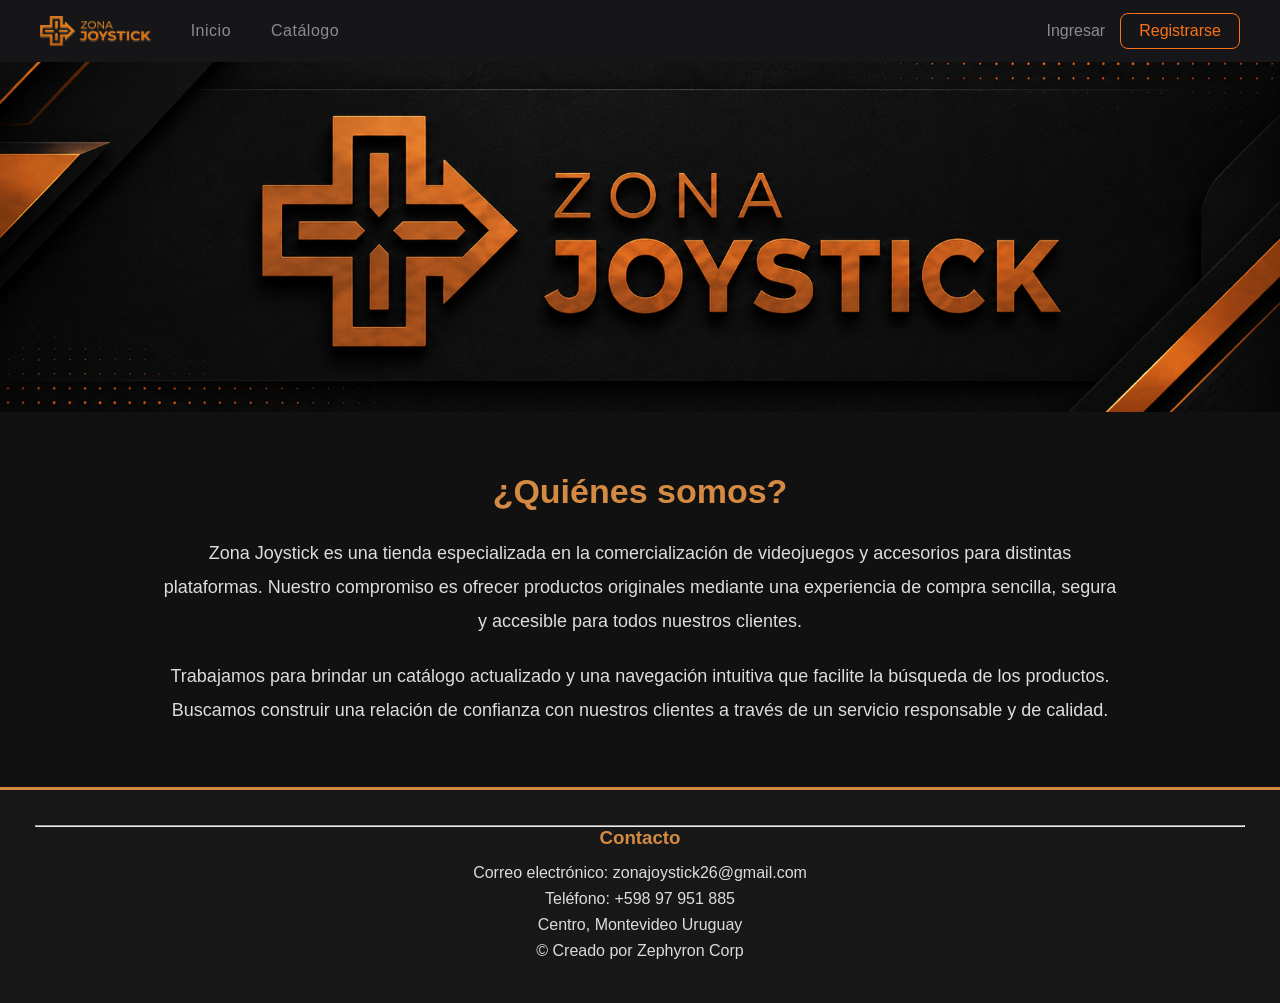
==== index.html @ a57e8e2e "Proyecto de Egreso" ====
﻿<!--
Autor: Dante La Banca
Última actualización: 9/07/2026
-->

<!DOCTYPE html>
<html lang="es">

<head>
    <meta charset="UTF-8">
    <meta name="viewport" content="width=device-width, initial-scale=1.0">
    <title>Zona Joystick</title>
    <link rel="stylesheet" href="css/style.css">
    <link rel="icon" href="assets/favicon.ico" type="image/x-icon" sizes="512x512">
</head>

<body>
    <!-- Header con logo y barra de navegación. -->
    <header>
        <div class="header-izquierda">
            <img src="assets/Logo completo.png" alt="Logo empresa" class="logo">

            <nav class="menu">
                <a href="index.html">Inicio</a>
                <a href="Catalogo.html">Catálogo</a>
            </nav>
        </div>
        <!-- Más adelante se agregará el carrito -->
        <div class="header-derecha">
            <a href="login.html" class="login">Ingresar</a>
            <a href="register.html" class="register">Registrarse</a>
        </div>
    </header>

    <!-- Principal -->
    <main>
        <section class="banner">
            <img src="assets/banner.png" alt="Banner Principal" width="1300" height="200"
                class="banner">
        </section>
        <section class="quienes-somos">
            <h2>¿Quiénes somos?</h2>
            <p>
                Zona Joystick es una tienda especializada en la comercialización
                de videojuegos y accesorios para distintas plataformas.
                Nuestro compromiso es ofrecer productos originales mediante
                una experiencia de compra sencilla, segura y accesible para
                todos nuestros clientes.
            </p>
            <p>
                Trabajamos para brindar un catálogo actualizado y una
                navegación intuitiva que facilite la búsqueda de los productos.
                Buscamos construir una relación de confianza con nuestros
                clientes a través de un servicio responsable y de calidad.
            </p>
        </section>
    </main>

    <!-- Pie de página -->

    <footer>
        <hr>
        <h3>Contacto</h3>
        <p>
            Correo electrónico: zonajoystick26@gmail.com
        </p>
        <p>
            Teléfono: +598 97 951 885
        </p>
        <p>
            Centro, Montevideo Uruguay
        </p>
        <p>
            &copy; Creado por Zephyron Corp
        </p>
    </footer>
</body>

</html>
---- css/style.css ----
﻿/*
Autor: Dante La Banca
Última actualización: 9/07/2026
*/

/* Reset */

*{
    margin: 0;
    padding: 0;
    box-sizing: border-box;
}

body{
    font-family: Arial, sans-serif;
    background: #111111;
    color: #f5f5f5;
}

/* Encabezado */

header {
    padding: 12px 40px;
    display:flex;
    justify-content: space-between;
    align-items: center;
    background-color: #161618;
    color: white;
}

.header-izquierda {
    display: flex;
    align-items: center;
    gap: 30px;
}

.logo {
    height: 30px;
}

.menu{
    display: flex;
    gap: 20px;
}

.menu a{
    text-decoration: none;
    color: #8a8a96;
    letter-spacing: 0.5px;
    transition: color 0.3s ease;
    font-weight: normal;
    padding: 10px;
}

.menu a:hover{
    color: #f0ede8;
}

.header-derecha{
    display: flex;
    align-items: center;
    gap: 15px;
}

.login{
    text-decoration: none;
    color: #8a8a96;
    transition: color .3s ease;
}

.login:hover{
    color: #f0ede8;
}

.register{
    text-decoration: none;
    color: #f97316;
    border: 1px solid #f97316;
    padding: 8px 18px;
    border-radius: 8px;
    transition:color .3s ease, background-color .3s ease, border-color .3s ease;
}

.register:hover{
    background-color: #f97316;
    color: #161618;
}

/* Banner */

.banner img{

    width:100%;

    height:350px;

    object-fit:cover;

    display:block;

}

/* Quiénes somos */

.quienes-somos{

    width:75%;

    margin:60px auto;

    text-align:center;

}

.quienes-somos h2{

    color:#d48a42;

    margin-bottom:25px;

    font-size:34px;

}

.quienes-somos p{

    line-height:1.9;

    font-size:18px;

    margin-bottom:20px;

    color:#dddddd;

}

/* Pie de página */

footer{

    background:#181818;

    text-align:center;

    padding:35px;

    border-top:3px solid #d48a42;

}

footer h3{

    color:#d48a42;

    margin-bottom:15px;

}

footer p{

    margin:8px;

    color:#dcdcdc;

}
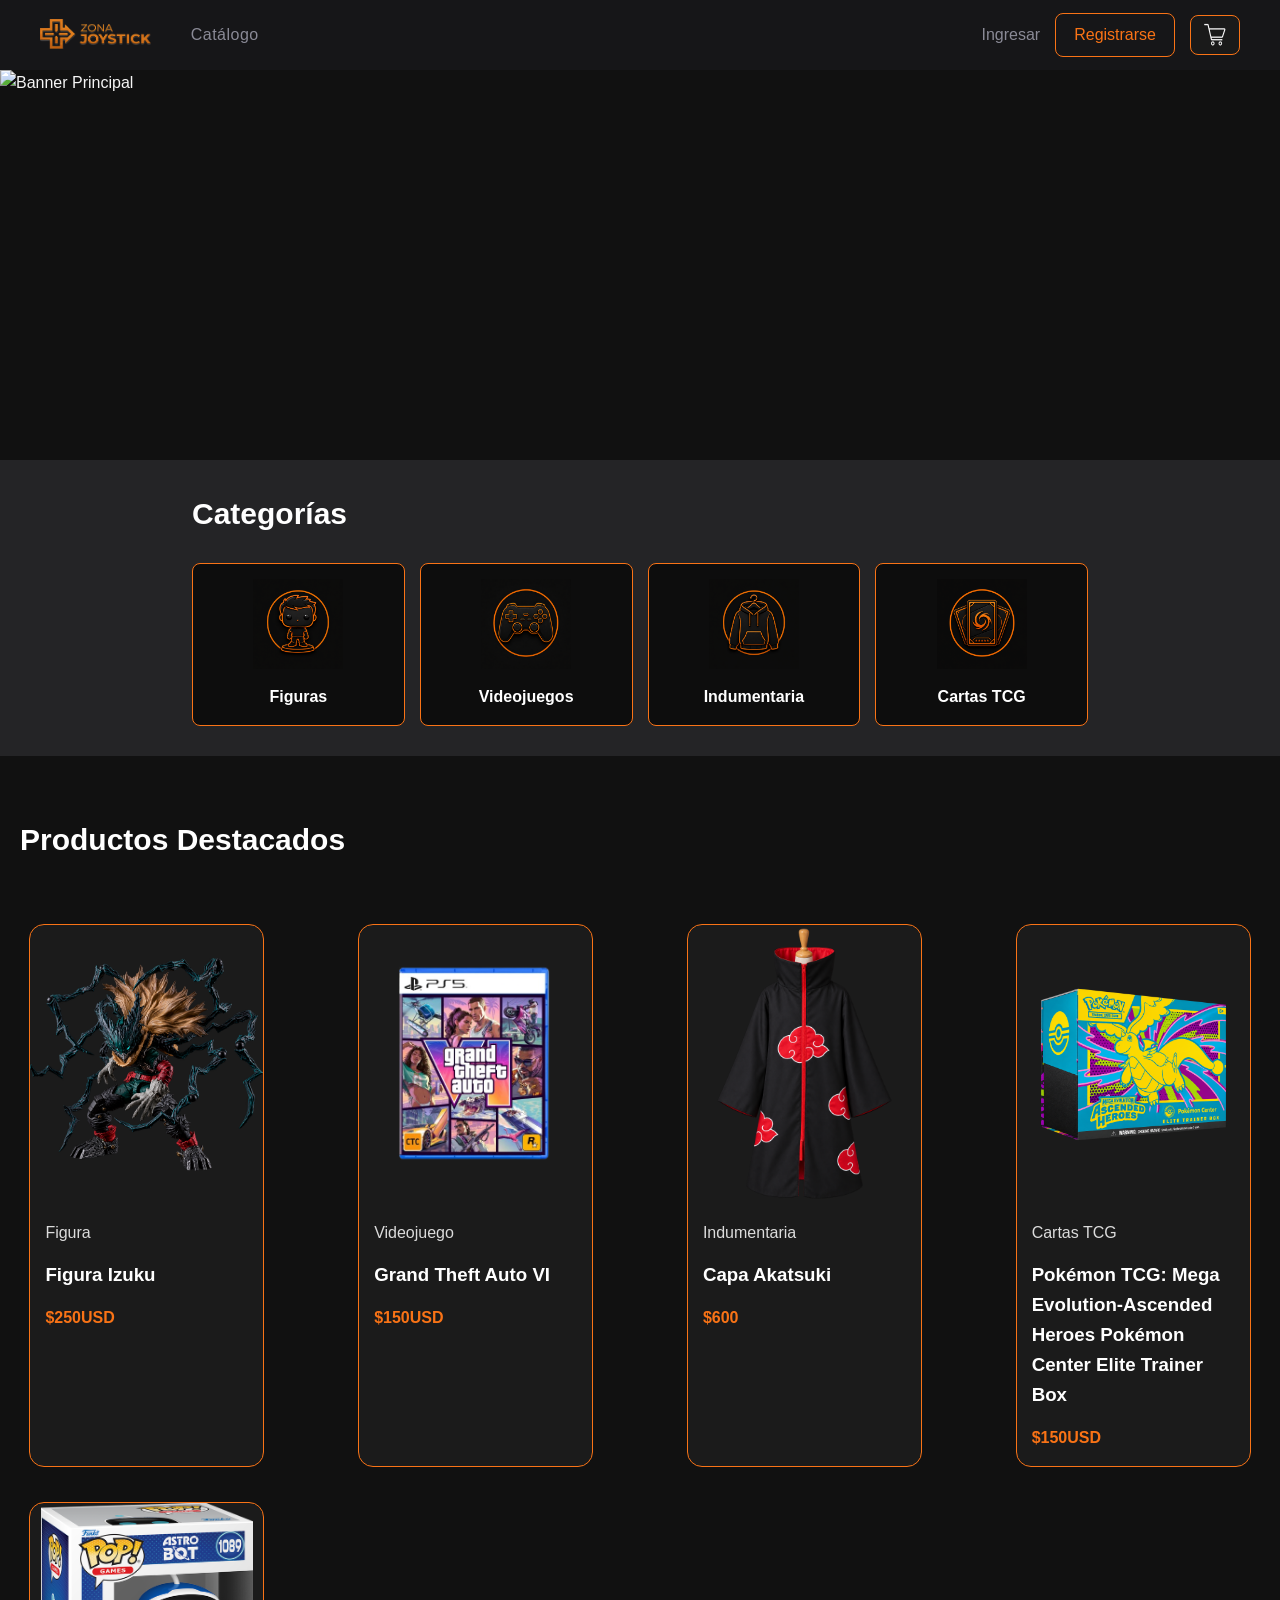
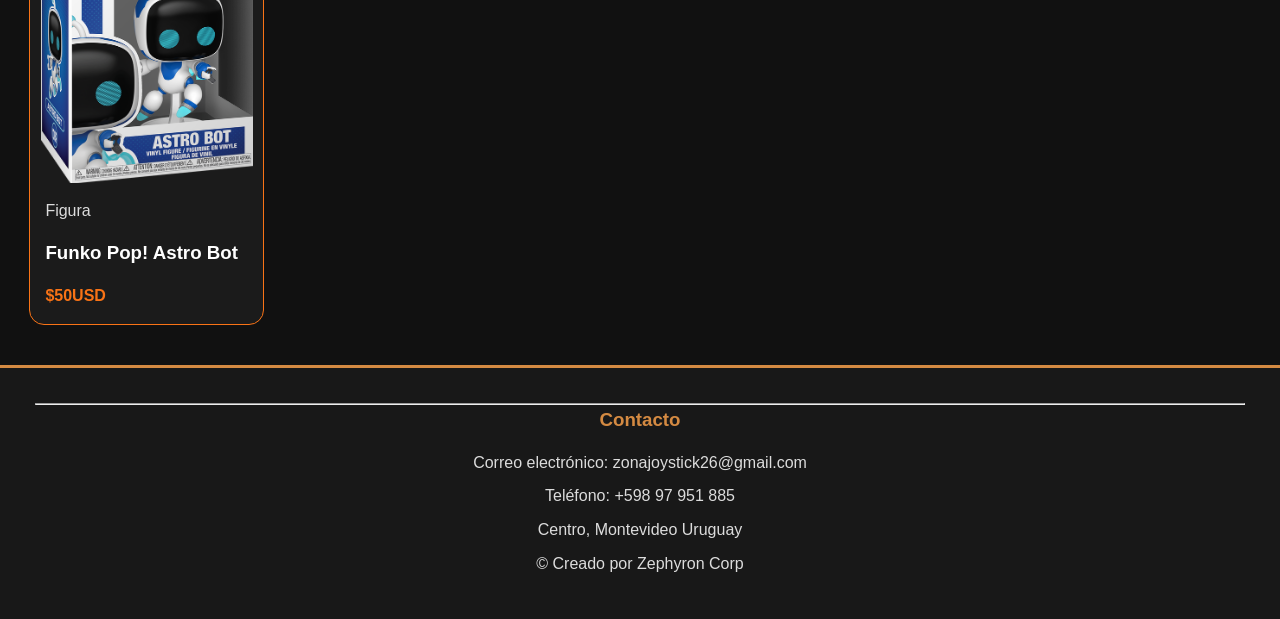
==== commit e61af888: "Correccion primer entrega" ====
--- a/index.html
+++ b/index.html
@@ -1,79 +1,122 @@
-﻿<!--
-Autor: Dante La Banca
-Última actualización: 9/07/2026
--->
-
-<!DOCTYPE html>
-<html lang="es">
-
-<head>
-    <meta charset="UTF-8">
-    <meta name="viewport" content="width=device-width, initial-scale=1.0">
-    <title>Zona Joystick</title>
-    <link rel="stylesheet" href="css/style.css">
-    <link rel="icon" href="assets/favicon.ico" type="image/x-icon" sizes="512x512">
-</head>
-
-<body>
-    <!-- Header con logo y barra de navegación. -->
-    <header>
-        <div class="header-izquierda">
-            <img src="assets/Logo completo.png" alt="Logo empresa" class="logo">
-
-            <nav class="menu">
-                <a href="index.html">Inicio</a>
-                <a href="Catalogo.html">Catálogo</a>
-            </nav>
-        </div>
-        <!-- Más adelante se agregará el carrito -->
-        <div class="header-derecha">
-            <a href="login.html" class="login">Ingresar</a>
-            <a href="register.html" class="register">Registrarse</a>
-        </div>
-    </header>
-
-    <!-- Principal -->
-    <main>
-        <section class="banner">
-            <img src="assets/banner.png" alt="Banner Principal" width="1300" height="200"
-                class="banner">
-        </section>
-        <section class="quienes-somos">
-            <h2>¿Quiénes somos?</h2>
-            <p>
-                Zona Joystick es una tienda especializada en la comercialización
-                de videojuegos y accesorios para distintas plataformas.
-                Nuestro compromiso es ofrecer productos originales mediante
-                una experiencia de compra sencilla, segura y accesible para
-                todos nuestros clientes.
-            </p>
-            <p>
-                Trabajamos para brindar un catálogo actualizado y una
-                navegación intuitiva que facilite la búsqueda de los productos.
-                Buscamos construir una relación de confianza con nuestros
-                clientes a través de un servicio responsable y de calidad.
-            </p>
-        </section>
-    </main>
-
-    <!-- Pie de página -->
-
-    <footer>
-        <hr>
-        <h3>Contacto</h3>
-        <p>
-            Correo electrónico: zonajoystick26@gmail.com
-        </p>
-        <p>
-            Teléfono: +598 97 951 885
-        </p>
-        <p>
-            Centro, Montevideo Uruguay
-        </p>
-        <p>
-            &copy; Creado por Zephyron Corp
-        </p>
-    </footer>
-</body>
-
-</html>
+﻿<!--
+Autor: Dante La Banca
+Ultima actualizacion: 29/08/2026
+-->
+
+<!DOCTYPE html>
+<html lang="es">
+
+<head>
+    <meta charset="UTF-8">
+    <meta name="viewport" content="width=device-width, initial-scale=1.0">
+    <title>Zona Joystick</title>
+    <link rel="stylesheet" href="css/style.css">
+    <link rel="icon" href="assets/favicon.ico" type="image/x-icon" sizes="512x512">
+</head>
+
+<body>
+    <!-- Header con logo y barra de navegación. -->
+    <header>
+        <div class="header-izquierda">
+            <a href="index.html"><img src="assets/Logo completo.png" alt="Logo empresa" class="logo"></a>
+
+            <nav class="menu">
+                <a href="Catalogo.html">Catálogo</a>
+            </nav>
+        </div>
+        <div class="header-derecha">
+            <a href="login.html" class="login">Ingresar</a>
+            <a href="register.html" class="register">Registrarse</a>
+            <a href="carrito.html" target="_blank"><img src="assets/Carrito-De-Compras.png" alt="Carrito de compras" class="carrito"></a>
+        </div>
+    </header>
+
+    <!-- Principal -->
+    <main>
+        <section class="banner">
+            <img src="assets/Banner.png" alt="Banner Principal" width="1300" height="200"
+                class="banner">
+        </section>
+        <section class="catalogo">
+            <h2>Categorías</h2>
+            <div class="categorias">
+                <div class="categoria">
+                    <a href="Catalogo.html#figuras"><img src="assets/Logo-Catalogo-Figuras.png" alt="Figuras"></a>
+                    <p>Figuras</p>
+                </div>
+                <div class="categoria">
+                    <a href="Catalogo.html#juegos"><img src="assets/Logo-Catalogo-Videojuegos.png" alt="Juegos"></a>
+                    <p>Videojuegos</p>
+                </div>
+                <div class="categoria">
+                    <a href="Catalogo.html#indumentaria"><img src="assets/Logo-Catalogo-Indumentaria.png" alt="Indumentaria"></a>
+                    <p>Indumentaria</p>
+                </div>
+                <div class="categoria">
+                    <a href="Catalogo.html#cartas-tcg"><img src="assets/Logo-Catalogo-Tcg.png" alt="Cartas TCG"></a>
+                    <p>Cartas TCG</p>
+                </div>
+            </div>
+        </section>
+        <section class="productos">
+            <h2>Productos Destacados</h2>
+            <div class="productos-destacados">
+                <div class="card">
+                    <img src="assets/Figura-Izuku.jpg" alt="Figura Izuku">
+                    <p>Figura</p>
+                    <h3>Figura Izuku</h3>
+                    <p class = "precio">$250USD</p>
+                </div>
+                <div class="card">
+                    <img src="assets/GTAVI.png" alt="Juego fisico Grand Theft Auto VI">
+                    <p>Videojuego</p>
+                    <h3>Grand Theft Auto VI</h3>
+                    <p class = "precio">$150USD</p>
+                </div>
+                <div class="card">
+                    <img src="assets/Capa-Akatsuki.jpg" alt="Capa akatsuki">
+                    <p>Indumentaria</p>
+                    <h3>Capa Akatsuki</h3>
+                    <p class = "precio">$600</p>
+                </div>
+                
+                <div class="card">
+                    <img src="assets/Pokemon-Trainer-Box.jpg" alt="Pokémon TCG: Mega Evolution-Ascended Heroes Pokémon Center Elite Trainer Box">
+                    <p>Cartas TCG</p>
+                    <h3>Pokémon TCG: Mega Evolution-Ascended Heroes Pokémon Center Elite Trainer Box</h3>
+                    <p class = "precio">$150USD</p>
+                </div>
+                
+                <div class="card">
+                    <a href="unProducto.html">
+                    <img src="assets/AstroBotFunko.png" alt="Figura Sakura">
+                    </a>
+                    <p>Figura</p>
+                    <a href="unProducto.html"><h3>Funko Pop! Astro Bot</h3></a>
+                    <p class = "precio">$50USD</p>
+                </div>
+            </div>
+        </section>
+    </main>
+
+    <!-- Pie de página -->
+
+    <footer>
+        <hr>
+        <h3>Contacto</h3>
+        <p>
+            Correo electrónico: zonajoystick26@gmail.com
+        </p>
+        <p>
+            Teléfono: +598 97 951 885
+        </p>
+        <p>
+            Centro, Montevideo Uruguay
+        </p>
+        <p>
+            &copy; Creado por Zephyron Corp
+        </p>
+    </footer>
+</body>
+
+</html>
--- a/css/style.css
+++ b/css/style.css
@@ -1,168 +1,348 @@
-﻿/*
-Autor: Dante La Banca
-Última actualización: 9/07/2026
-*/
-
-/* Reset */
-
-*{
-    margin: 0;
-    padding: 0;
-    box-sizing: border-box;
-}
-
-body{
-    font-family: Arial, sans-serif;
-    background: #111111;
-    color: #f5f5f5;
-}
-
-/* Encabezado */
-
-header {
-    padding: 12px 40px;
-    display:flex;
-    justify-content: space-between;
-    align-items: center;
-    background-color: #161618;
-    color: white;
-}
-
-.header-izquierda {
-    display: flex;
-    align-items: center;
-    gap: 30px;
-}
-
-.logo {
-    height: 30px;
-}
-
-.menu{
-    display: flex;
-    gap: 20px;
-}
-
-.menu a{
-    text-decoration: none;
-    color: #8a8a96;
-    letter-spacing: 0.5px;
-    transition: color 0.3s ease;
-    font-weight: normal;
-    padding: 10px;
-}
-
-.menu a:hover{
-    color: #f0ede8;
-}
-
-.header-derecha{
-    display: flex;
-    align-items: center;
-    gap: 15px;
-}
-
-.login{
-    text-decoration: none;
-    color: #8a8a96;
-    transition: color .3s ease;
-}
-
-.login:hover{
-    color: #f0ede8;
-}
-
-.register{
-    text-decoration: none;
-    color: #f97316;
-    border: 1px solid #f97316;
-    padding: 8px 18px;
-    border-radius: 8px;
-    transition:color .3s ease, background-color .3s ease, border-color .3s ease;
-}
-
-.register:hover{
-    background-color: #f97316;
-    color: #161618;
-}
-
-/* Banner */
-
-.banner img{
-
-    width:100%;
-
-    height:350px;
-
-    object-fit:cover;
-
-    display:block;
-
-}
-
-/* Quiénes somos */
-
-.quienes-somos{
-
-    width:75%;
-
-    margin:60px auto;
-
-    text-align:center;
-
-}
-
-.quienes-somos h2{
-
-    color:#d48a42;
-
-    margin-bottom:25px;
-
-    font-size:34px;
-
-}
-
-.quienes-somos p{
-
-    line-height:1.9;
-
-    font-size:18px;
-
-    margin-bottom:20px;
-
-    color:#dddddd;
-
-}
-
-/* Pie de página */
-
-footer{
-
-    background:#181818;
-
-    text-align:center;
-
-    padding:35px;
-
-    border-top:3px solid #d48a42;
-
-}
-
-footer h3{
-
-    color:#d48a42;
-
-    margin-bottom:15px;
-
-}
-
-footer p{
-
-    margin:8px;
-
-    color:#dcdcdc;
-
-}
-
-
-
+﻿/*
+Autor: Dante La Banca
+Ultima actualizacion: 30/08/2026
+*/
+
+/* Reset */
+
+*{
+    margin: 0;
+    padding: 0;
+    box-sizing: border-box;
+}
+
+body{
+    font-family: Arial, sans-serif;
+    background: #111111;
+    color: #f5f5f5;
+    line-height: 1.6;
+}
+
+/* Encabezado */
+
+header {
+    padding: 12px 40px;
+    display:flex;
+    justify-content: space-between;
+    align-items: center;
+    background-color: #161618;
+    color: white;
+    position: sticky;
+    top: 0;
+    z-index: 1000; /*Se agregó z-index para que el header esté siempre visible */
+}
+
+.header-izquierda {
+    display: flex;
+    align-items: center;
+    gap: 30px;
+}
+
+.logo {
+    height: 30px;
+    position: relative;
+    top: 3px; /*Indica cuánto querés desplazar el elemento desde arriba*/
+}
+
+.menu{
+    display: flex;
+    gap: 20px;
+}
+
+.menu a{
+    text-decoration: none;
+    color: #8a8a96;
+    letter-spacing: 0.5px;
+    transition: color 0.3s ease;
+    font-weight: normal;
+    padding: 10px;
+}
+
+.menu a:hover{
+    color: #f0ede8;
+}
+
+.header-derecha{
+    display: flex;
+    align-items: center;
+    gap: 15px;
+}
+.header-derecha img{
+    display: block;
+    background-color: rgb(26, 26, 26);
+    width: 50px;
+    height: 40px;
+    transition: transform 0.3s ease;
+    border: 1px solid #f97316;
+    border-radius: 8px;
+}
+
+.header-derecha img:hover{
+    background-color: #f97316;
+}
+
+.login{
+    text-decoration: none;
+    color: #8a8a96;
+    transition: color .3s ease;
+}
+
+.login:hover{
+    color: #f0ede8;
+}
+
+.register{
+    text-decoration: none;
+    color: #f97316;
+    border: 1px solid #f97316;
+    padding: 8px 18px;
+    border-radius: 8px;
+    transition:color .3s ease, background-color .3s ease, border-color .3s ease;
+}
+
+.register:hover{
+    background-color: #f97316;
+    color: #161618;
+}
+
+/* Banner */
+
+.banner img{
+    width: 100%;
+    height: 350px;
+    object-fit: cover;
+    object-position: center 40%;
+    display: block;
+}
+
+/*Categorías*/
+.catalogo{
+    width:100%;
+    margin:40px auto;
+    background-color:#242426;
+    padding:30px 0;
+}
+
+.catalogo h2{
+    width:70%;
+    margin:0 auto 25px;
+    color:white;
+    font-size:30px;
+}
+
+.categorias{
+    width:70%;
+    margin:0 auto;
+    display:grid;
+    grid-template-columns:repeat(4, 1fr);
+    gap:15px;
+}
+
+.categoria{
+    border:1px solid #f97316;
+    border-radius:8px;
+    background-color:#0D0D0D;
+    text-align:center;
+    padding:15px 10px;
+}
+
+.categoria p{
+    color:white;
+    margin:8px 0 0;
+    font-weight:bold;
+}
+
+.categoria img{
+    width:90px;
+    height:90px;
+    object-fit:contain;/*Para que la imagen se ajuste completamente dentro del contenedor*/
+}
+
+
+/* Productos destacados */
+.productos{
+    width:100%;
+    margin:40px auto;
+}
+.productos h2{
+    margin: 40px auto;
+    padding:20px;
+    color:white;
+    margin-bottom:30px;
+    font-size: 30px;
+}
+.productos-destacados{
+    width: 100%;
+    margin: 40px auto;
+    display: grid;
+    grid-template-columns: repeat(auto-fit, minmax(260px, 1fr));
+    gap: 35px;
+    justify-items: center;
+}
+.card{
+    background:#1b1b1b;
+    border:1px solid #f97316;
+    width:80%;
+    border-radius:15px;
+    overflow:hidden;
+    transition:.35s;
+}
+.card img{
+    width:100%;
+    height:280px;
+    object-fit:contain;/*Para que la imagen se ajuste completamente dentro del contenedor*/
+    display:block;
+}
+.card h3{
+    color:white;
+    margin:15px;
+}
+.card p{
+    color:#dcdcdc;
+    margin:15px;
+}
+.card .precio{
+    color:#f97316;
+    font-weight: bold;
+}
+/* Enlace dentro de la tarjeta */
+.card a{
+    text-decoration:none;
+    color:white;
+}
+.card button{
+    margin:20px;
+    width:85%;
+    padding:12px;
+    border:none;
+    border-radius:8px;
+    background:#ff7300;
+    color:white;
+    cursor:pointer;
+    font-weight:bold;
+    transition:.3s;
+}
+/* Pie de página */
+
+footer{
+
+    background:#181818;
+
+    text-align:center;
+
+    padding:35px;
+
+    border-top:3px solid #d48a42;
+
+}
+
+footer h3{
+
+    color:#d48a42;
+
+    margin-bottom:15px;
+
+}
+
+footer p{
+
+    margin:8px;
+
+    color:#dcdcdc;
+
+}
+/*Responsive*/
+
+/* Tablet */
+@media (max-width: 1024px){
+
+    header{
+        padding:12px 20px;
+    }
+
+    .menu{
+        gap:10px;
+    }
+
+    .categorias{
+        width:85%;
+        grid-template-columns:repeat(2, 1fr);
+    }
+
+    .productos-destacados{
+        grid-template-columns:repeat(2, 1fr);
+    }
+
+    .card{
+        width:90%;
+    }
+}
+
+/* Celular */
+@media (max-width: 768px){
+
+    header{
+        flex-direction:column;
+        gap:15px;
+        padding:20px;
+    }
+
+    .header-izquierda{
+        flex-direction:column;
+        gap:10px;
+    }
+
+    .header-derecha{
+        justify-content:center;
+    }
+
+    .menu{
+        width:100%;
+        justify-content:center;
+        gap:10px;
+    }
+
+    .banner img{
+        height:250px;
+    }
+
+    .catalogo h2{
+        width:90%;
+        font-size:25px;
+    }
+
+    .categorias{
+        width:90%;
+        grid-template-columns:repeat(2, 1fr);
+        gap:10px;
+    }
+
+    .categoria{
+        padding:10px;
+    }
+
+    .categoria img{
+        width:70px;
+        height:70px;
+    }
+
+    .productos h2{
+        font-size:25px;
+        text-align:center;
+    }
+
+    .productos-destacados{
+        grid-template-columns:1fr;
+        gap:20px;
+    }
+
+    .card{
+        width:90%;
+    }
+
+    .card img{
+        height:250px;
+    }
+}
+
+
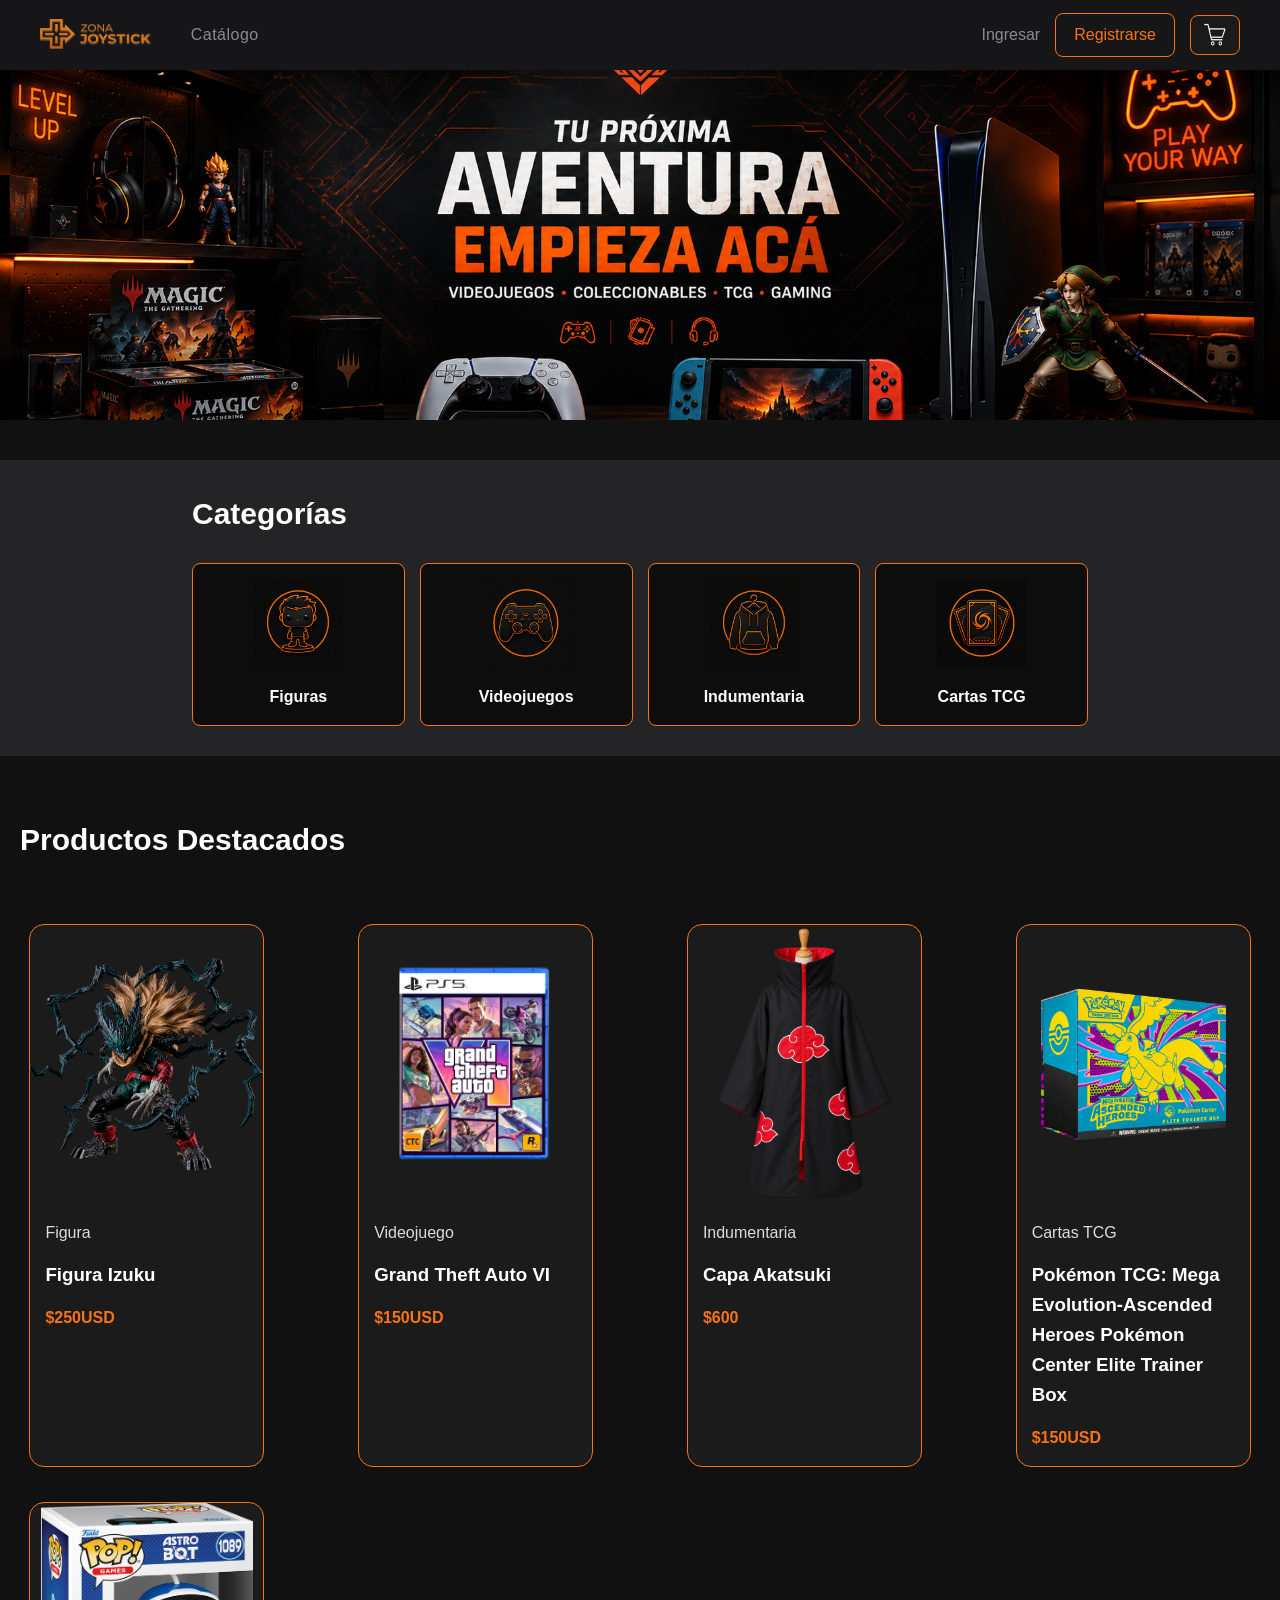
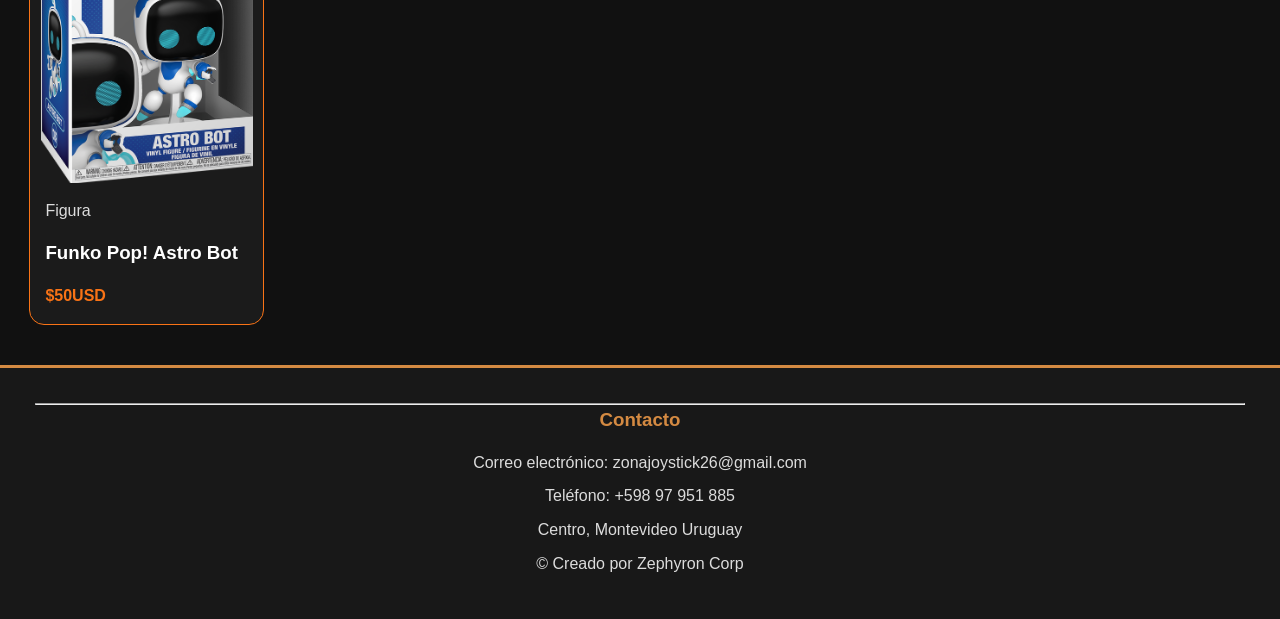
==== commit 129396c6: "Catalogo integrado con la base de datos y cambio de los enlaces." ====
--- a/index.html
+++ b/index.html
@@ -21,7 +21,7 @@
             <a href="index.html"><img src="assets/Logo completo.png" alt="Logo empresa" class="logo"></a>
 
             <nav class="menu">
-                <a href="Catalogo.html">Catálogo</a>
+                <a href="Catalogo.php">Catálogo</a>
             </nav>
         </div>
         <div class="header-derecha">
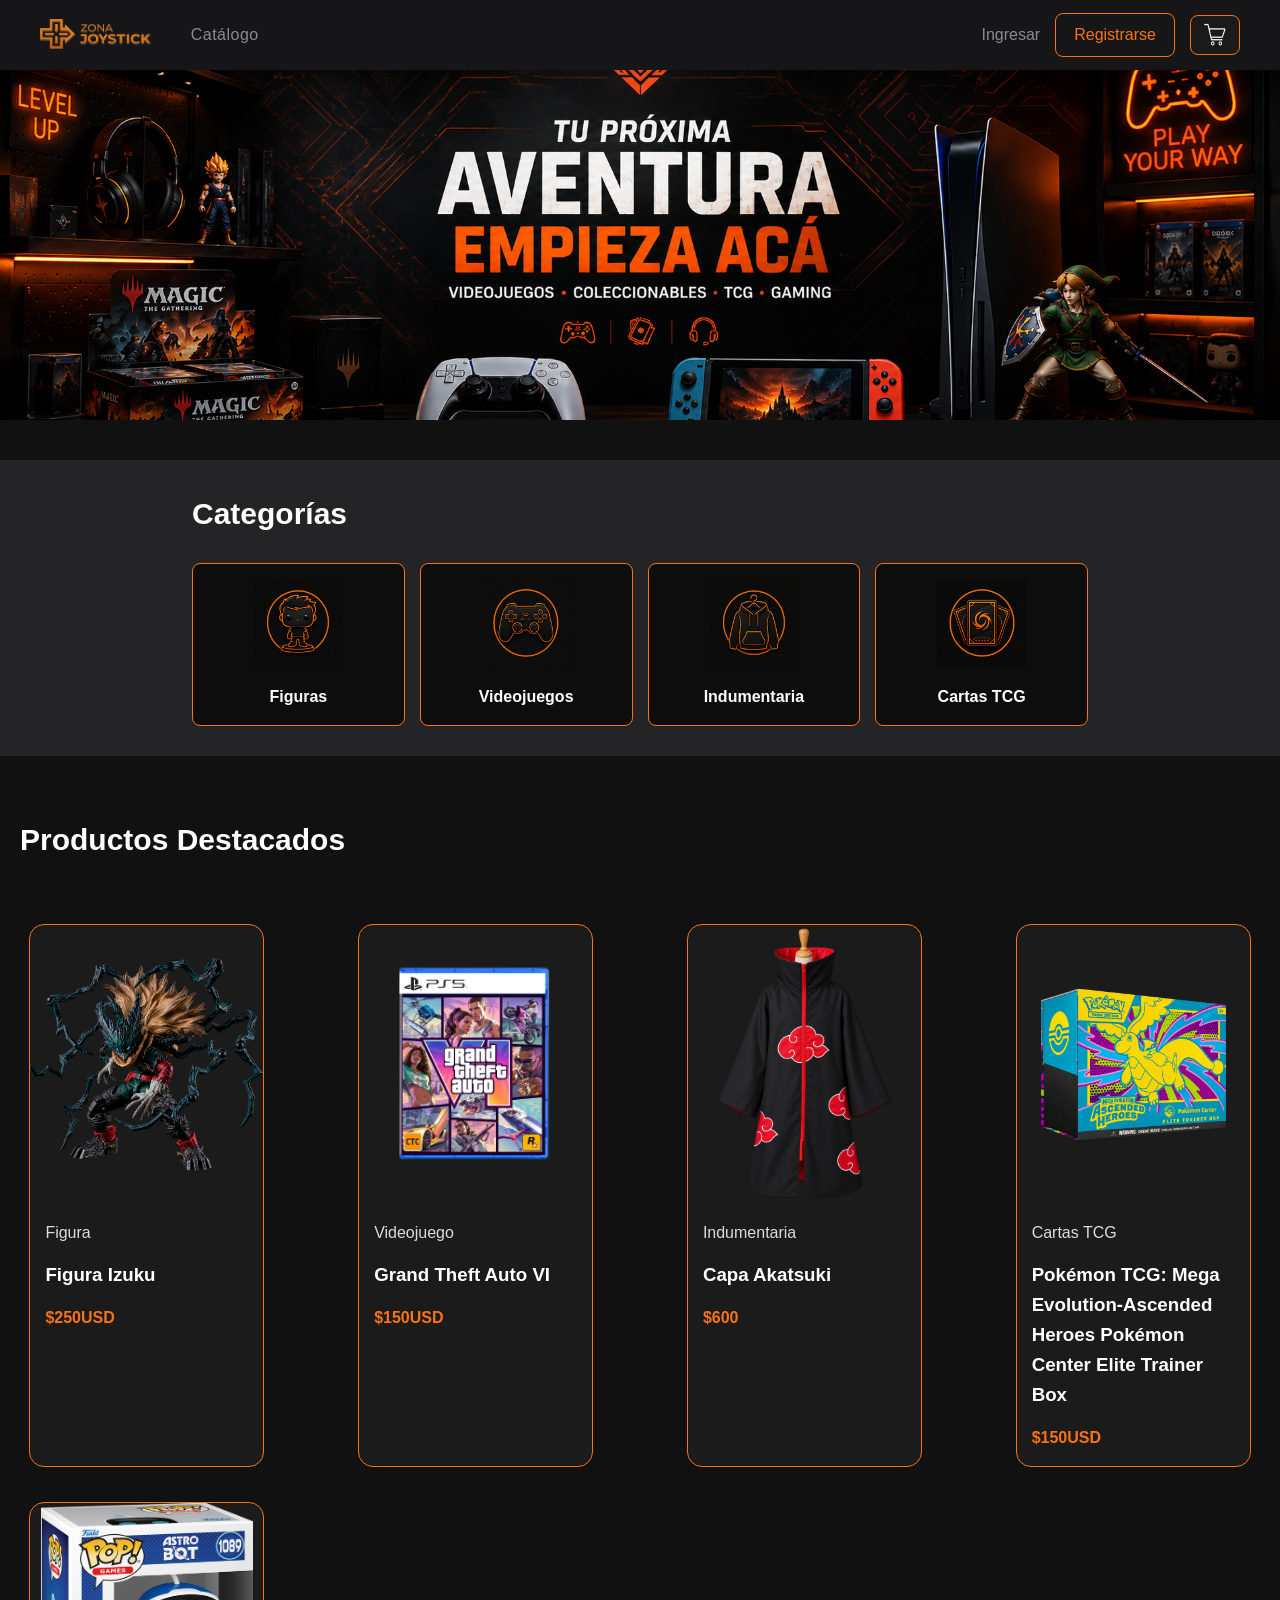
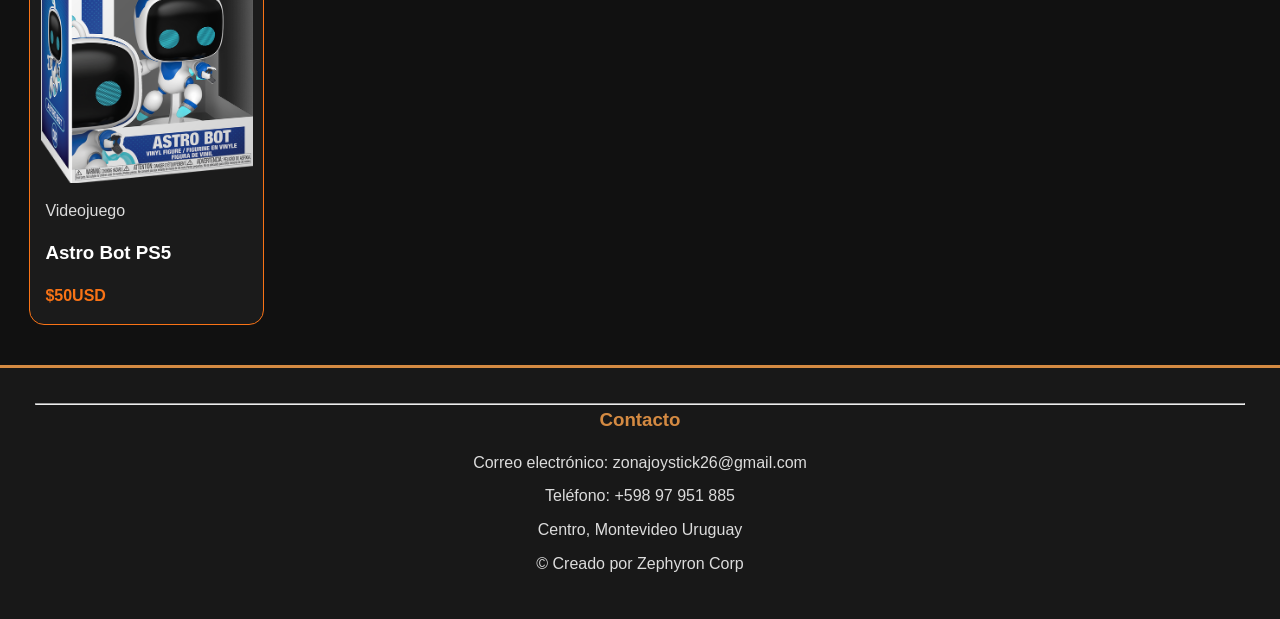
==== commit 017d9ec0: "Agregar funcionalidad de carrito de compras y mensajes flotantes de confirmación" ====
--- a/index.html
+++ b/index.html
@@ -27,7 +27,7 @@
         <div class="header-derecha">
             <a href="login.html" class="login">Ingresar</a>
             <a href="register.html" class="register">Registrarse</a>
-            <a href="carrito.html" target="_blank"><img src="assets/Carrito-De-Compras.png" alt="Carrito de compras" class="carrito"></a>
+            <a href="carrito.html"><img src="assets/Carrito-De-Compras.png" alt="Carrito de compras" class="carrito"></a>
         </div>
     </header>
 
@@ -41,19 +41,19 @@
             <h2>Categorías</h2>
             <div class="categorias">
                 <div class="categoria">
-                    <a href="Catalogo.html#figuras"><img src="assets/Logo-Catalogo-Figuras.png" alt="Figuras"></a>
+                    <a href="Catalogo.php#figuras"><img src="assets/Logo-Catalogo-Figuras.png" alt="Figuras"></a>
                     <p>Figuras</p>
                 </div>
                 <div class="categoria">
-                    <a href="Catalogo.html#juegos"><img src="assets/Logo-Catalogo-Videojuegos.png" alt="Juegos"></a>
+                    <a href="Catalogo.php#juegos"><img src="assets/Logo-Catalogo-Videojuegos.png" alt="Juegos"></a>
                     <p>Videojuegos</p>
                 </div>
                 <div class="categoria">
-                    <a href="Catalogo.html#indumentaria"><img src="assets/Logo-Catalogo-Indumentaria.png" alt="Indumentaria"></a>
+                    <a href="Catalogo.php#indumentaria"><img src="assets/Logo-Catalogo-Indumentaria.png" alt="Indumentaria"></a>
                     <p>Indumentaria</p>
                 </div>
                 <div class="categoria">
-                    <a href="Catalogo.html#cartas-tcg"><img src="assets/Logo-Catalogo-Tcg.png" alt="Cartas TCG"></a>
+                    <a href="Catalogo.php#cartas-tcg"><img src="assets/Logo-Catalogo-Tcg.png" alt="Cartas TCG"></a>
                     <p>Cartas TCG</p>
                 </div>
             </div>
@@ -89,10 +89,10 @@
                 
                 <div class="card">
                     <a href="unProducto.html">
-                    <img src="assets/AstroBotFunko.png" alt="Figura Sakura">
+                    <img src="assets/AstroBotFunko.png" alt="Astro Bot PS5">
                     </a>
-                    <p>Figura</p>
-                    <a href="unProducto.html"><h3>Funko Pop! Astro Bot</h3></a>
+                    <p>Videojuego</p>
+                    <a href="unProducto.html"><h3>Astro Bot PS5</h3></a>
                     <p class = "precio">$50USD</p>
                 </div>
             </div>
